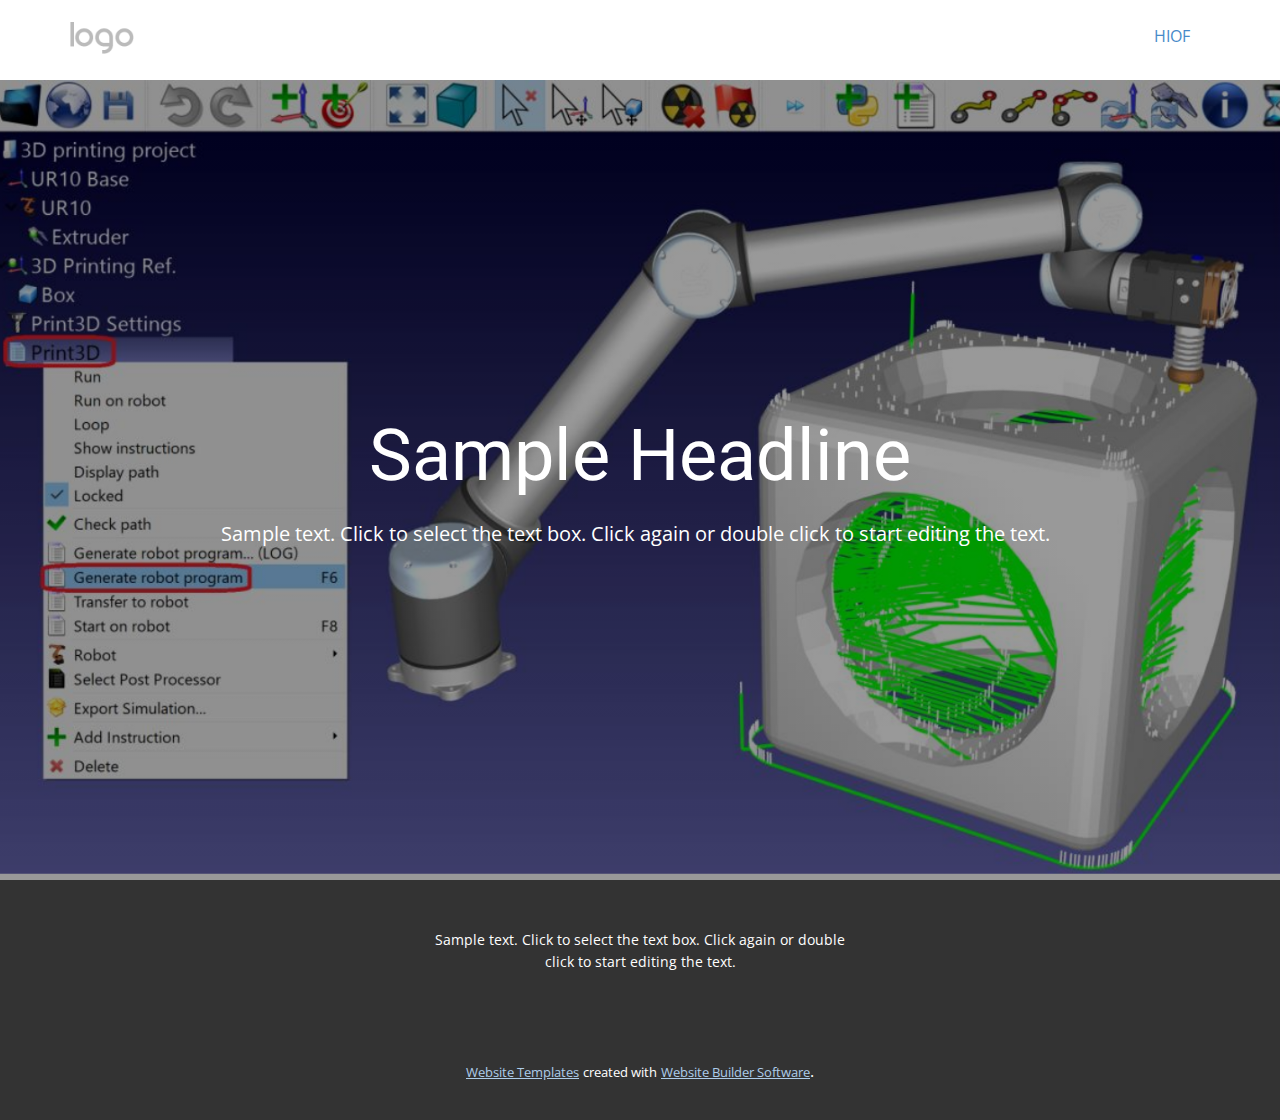
==== HIOF.html @ a9ec5537 "Fixed link to HIOF page. Renamed to not use Ø" ====
<!DOCTYPE html>
<html style="font-size: 16px;">
  <head>
    <meta name="viewport" content="width=device-width, initial-scale=1.0">
    <meta charset="utf-8">
    <meta name="keywords" content="">
    <meta name="description" content="">
    <meta name="page_type" content="np-template-header-footer-from-plugin">
    <title>HIOF</title>
    <link rel="stylesheet" href="nicepage.css" media="screen">
<link rel="stylesheet" href="HIOF.css" media="screen">
    <script class="u-script" type="text/javascript" src="jquery.js" defer=""></script>
    <script class="u-script" type="text/javascript" src="nicepage.js" defer=""></script>
    <meta name="generator" content="Nicepage 2.26.5, nicepage.com">
    <link id="u-theme-google-font" rel="stylesheet" href="https://fonts.googleapis.com/css?family=Roboto:100,100i,300,300i,400,400i,500,500i,700,700i,900,900i|Open+Sans:300,300i,400,400i,600,600i,700,700i,800,800i">
    
    
    <script type="application/ld+json">{
		"@context": "http://schema.org",
		"@type": "Organization",
		"name": "",
		"url": "index.html",
		"logo": "images/default-logo.png"
}</script>
    <meta property="og:title" content="HIOF">
    <meta property="og:type" content="website">
    <meta name="theme-color" content="#478ac9">
    <link rel="canonical" href="index.html">
    <meta property="og:url" content="index.html">
  </head>
  <body class="u-body"><header class="u-clearfix u-header u-header" id="sec-a0e0"><div class="u-clearfix u-sheet u-sheet-1">
        <a href="https://nicepage.com" class="u-image u-logo u-image-1">
          <img src="images/default-logo.png" class="u-logo-image u-logo-image-1">
        </a>
        <nav class="u-menu u-menu-dropdown u-offcanvas u-menu-1">
          <div class="menu-collapse" style="font-size: 1rem; letter-spacing: 0;">
            <a class="u-button-style u-custom-left-right-menu-spacing u-custom-padding-bottom u-custom-top-bottom-menu-spacing u-nav-link u-text-active-palette-1-base u-text-hover-palette-2-base" href="#">
              <svg><use xmlns:xlink="http://www.w3.org/1999/xlink" xlink:href="#menu-hamburger"></use></svg>
              <svg version="1.1" xmlns="http://www.w3.org/2000/svg" xmlns:xlink="http://www.w3.org/1999/xlink"><defs><symbol id="menu-hamburger" viewBox="0 0 16 16" style="width: 16px; height: 16px;"><rect y="1" width="16" height="2"></rect><rect y="7" width="16" height="2"></rect><rect y="13" width="16" height="2"></rect>
</symbol>
</defs></svg>
            </a>
          </div>
          <div class="u-custom-menu u-nav-container">
            <ul class="u-nav u-unstyled u-nav-1"><li class="u-nav-item"><a class="u-button-style u-nav-link u-text-active-palette-1-base u-text-hover-palette-2-base" href="HIOF.html" style="padding: 10px 20px;">HIOF</a>
</li></ul>
          </div>
          <div class="u-custom-menu u-nav-container-collapse">
            <div class="u-black u-container-style u-inner-container-layout u-opacity u-opacity-95 u-sidenav">
              <div class="u-menu-close"></div>
              <ul class="u-align-center u-nav u-popupmenu-items u-unstyled u-nav-2"><li class="u-nav-item"><a class="u-button-style u-nav-link" href="HIOF.html" style="padding: 10px 20px;">HIOF</a>
</li></ul>
            </div>
            <div class="u-black u-menu-overlay u-opacity u-opacity-70"></div>
          </div>
        </nav>
      </div></header>
    <section class="u-align-center u-clearfix u-image u-shading u-section-1" src="" id="sec-8d2f">
      <div class="u-clearfix u-sheet u-sheet-1">
        <h1 class="u-text u-text-default u-title u-text-1">Sample Headline</h1>
        <p class="u-large-text u-text u-text-default u-text-variant u-text-2">Sample text. Click to select the text box. Click again or double click to start editing the text.</p>
      </div>
    </section>
    
    
    <footer class="u-align-center u-clearfix u-footer u-grey-80 u-footer" id="sec-7b83"><div class="u-clearfix u-sheet u-sheet-1">
        <p class="u-small-text u-text u-text-variant u-text-1">Sample text. Click to select the text box. Click again or double click to start editing the text.</p>
      </div></footer>
    <section class="u-backlink u-clearfix u-grey-80">
      <a class="u-link" href="https://nicepage.com/website-templates" target="_blank">
        <span>Website Templates</span>
      </a>
      <p class="u-text">
        <span>created with</span>
      </p>
      <a class="u-link" href="https://nicepage.com/" target="_blank">
        <span>Website Builder Software</span>
      </a>. 
    </section>
  </body>
</html>
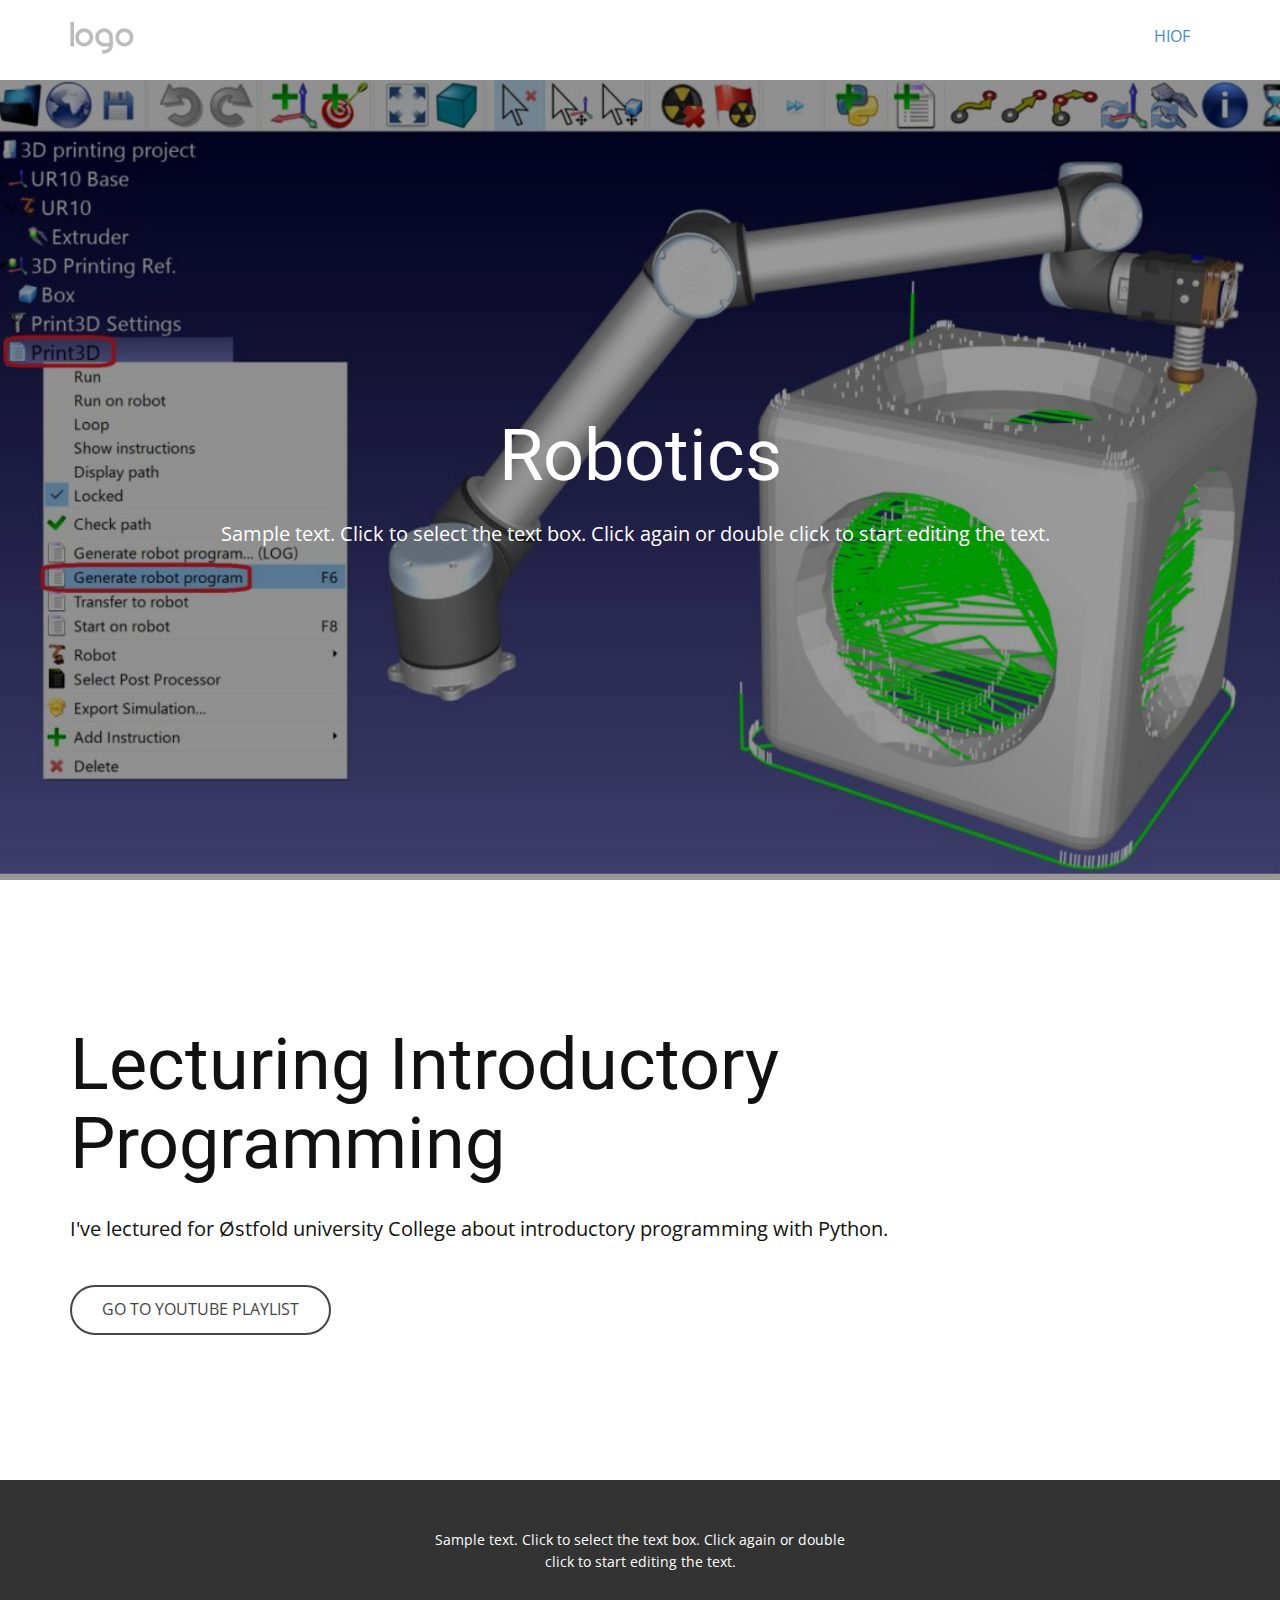
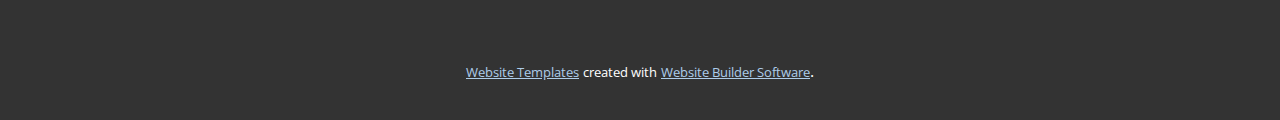
==== commit 7dbe69d3: "Added section about lecturing programming" ====
--- a/HIOF.html
+++ b/HIOF.html
@@ -3,7 +3,7 @@
   <head>
     <meta name="viewport" content="width=device-width, initial-scale=1.0">
     <meta charset="utf-8">
-    <meta name="keywords" content="">
+    <meta name="keywords" content="Robotics, Lecturing Introductory Programming">
     <meta name="description" content="">
     <meta name="page_type" content="np-template-header-footer-from-plugin">
     <title>HIOF</title>
@@ -13,6 +13,7 @@
     <script class="u-script" type="text/javascript" src="nicepage.js" defer=""></script>
     <meta name="generator" content="Nicepage 2.26.5, nicepage.com">
     <link id="u-theme-google-font" rel="stylesheet" href="https://fonts.googleapis.com/css?family=Roboto:100,100i,300,300i,400,400i,500,500i,700,700i,900,900i|Open+Sans:300,300i,400,400i,600,600i,700,700i,800,800i">
+    
     
     
     <script type="application/ld+json">{
@@ -57,8 +58,15 @@
       </div></header>
     <section class="u-align-center u-clearfix u-image u-shading u-section-1" src="" id="sec-8d2f">
       <div class="u-clearfix u-sheet u-sheet-1">
-        <h1 class="u-text u-text-default u-title u-text-1">Sample Headline</h1>
+        <h1 class="u-text u-text-default u-title u-text-1">Robotics</h1>
         <p class="u-large-text u-text u-text-default u-text-variant u-text-2">Sample text. Click to select the text box. Click again or double click to start editing the text.</p>
+      </div>
+    </section>
+    <section class="-lg -md -xl -xs u-align-left u-clearfix u-section-2" src="" id="sec-4f08">
+      <div class="u-clearfix u-sheet u-valign-middle u-sheet-1">
+        <h1 class="u-text u-text-default u-title u-text-1">Lecturing Introductory Programming</h1>
+        <p class="u-large-text u-text u-text-default u-text-variant u-text-2">I've lectured for Østfold university College about introductory programming with Python.</p>
+        <a href="https://www.youtube.com/watch?v=Ip1cmVofFTA&amp;list=PLEvoVHoL8DxMOl-xeNYzmxiDg11tcwAPP&amp;ab_channel=Hi%C3%98-Informasjonsteknologi" class="u-border-2 u-border-grey-dark-1 u-border-radius-50 u-btn u-btn-round u-button-style u-btn-1">GO TO yOUTUBE PLAYLIST</a>
       </div>
     </section>
     
--- a/HIOF.css
+++ b/HIOF.css
@@ -9,4 +9,9 @@
 
 @media (max-width: 767px){ .u-section-1 .u-sheet-1 {min-height: 380px} }
 
-@media (max-width: 575px){ .u-section-1 .u-sheet-1 {min-height: 287px} }+@media (max-width: 575px){ .u-section-1 .u-sheet-1 {min-height: 287px} }.u-section-2 .u-sheet-1 {min-height: 600px}
+.u-section-2 .u-text-1 {margin: 60px auto 0 0}
+.u-section-2 .u-text-2 {margin: 30px auto 0 0}
+.u-section-2 .u-btn-1 {background-image: none; border-style: solid; text-transform: uppercase; margin: 40px auto 60px 0} 
+
+@media (max-width: 1199px){ .u-section-2 .u-btn-1 {font-weight: normal} }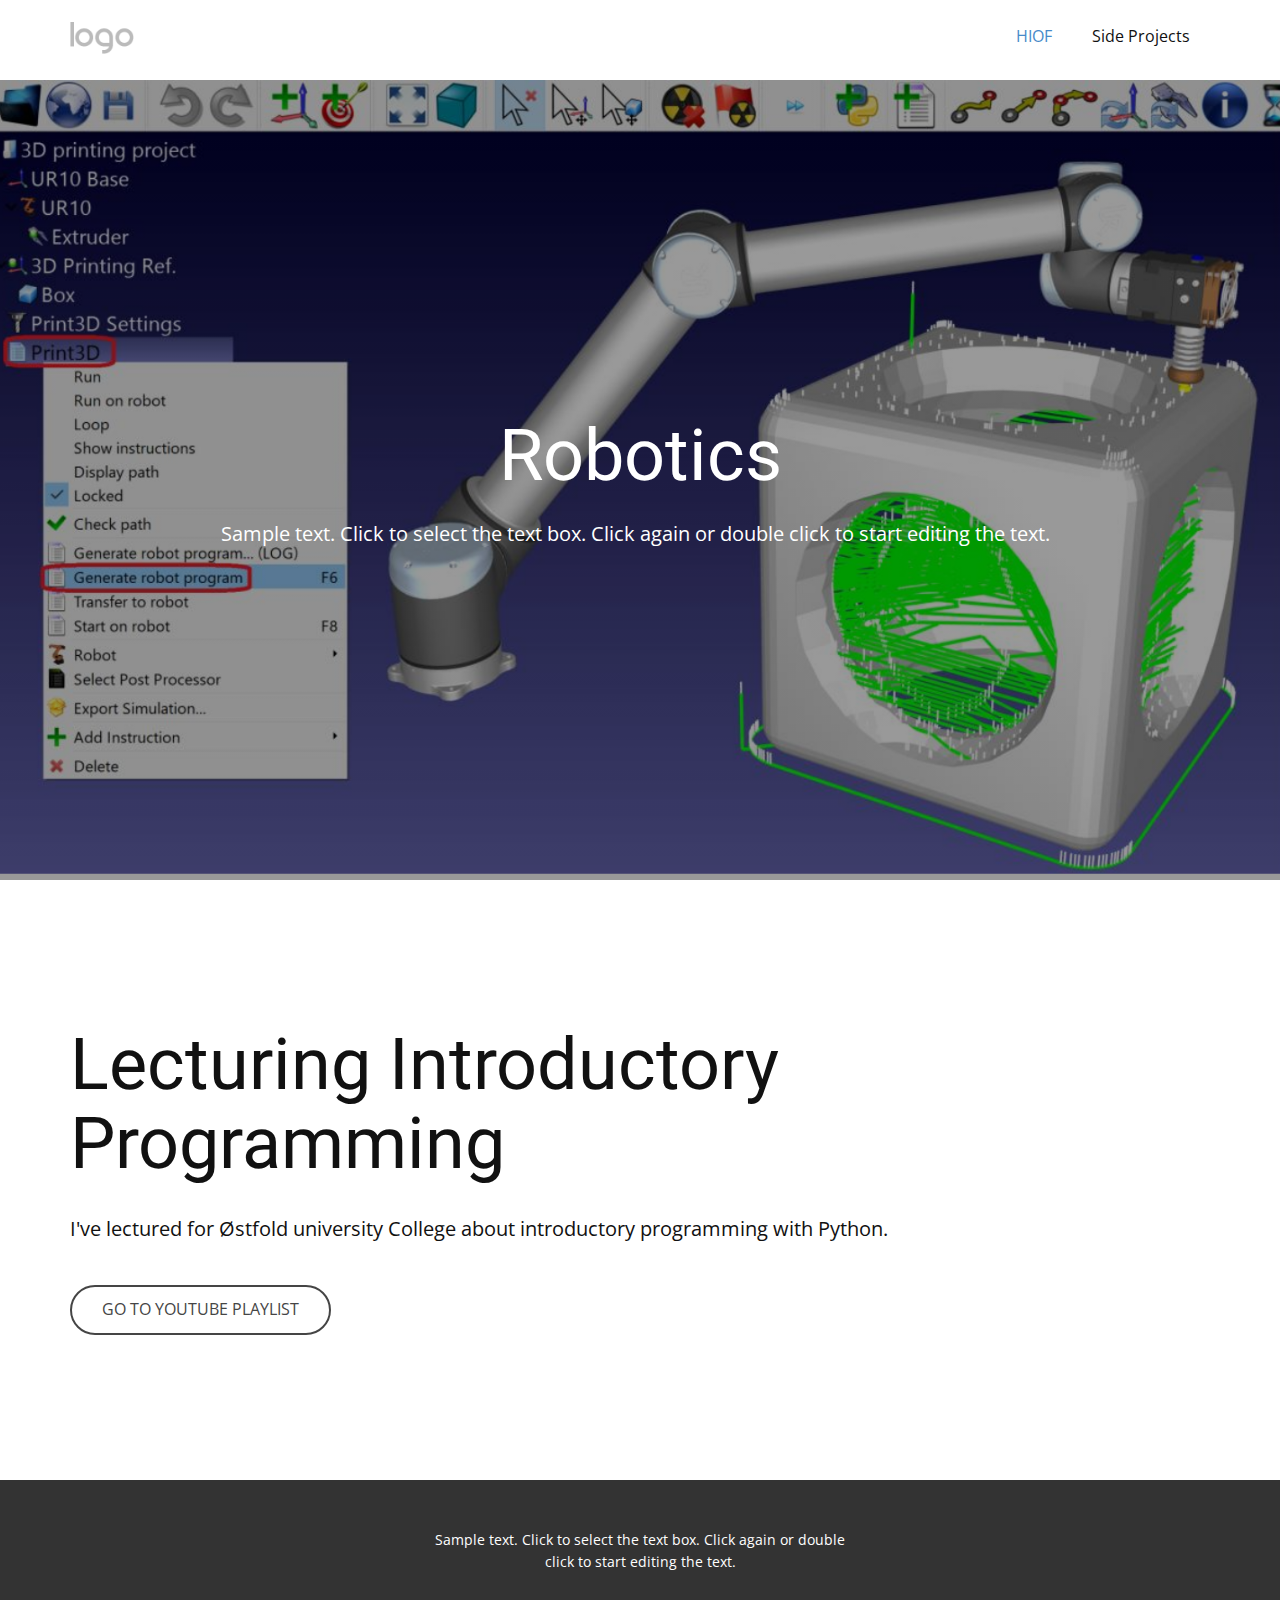
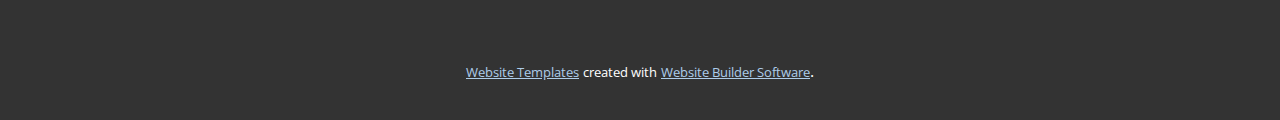
==== commit 32b2519c: "Added Side Projects page" ====
--- a/HIOF.html
+++ b/HIOF.html
@@ -30,7 +30,7 @@
     <meta property="og:url" content="index.html">
   </head>
   <body class="u-body"><header class="u-clearfix u-header u-header" id="sec-a0e0"><div class="u-clearfix u-sheet u-sheet-1">
-        <a href="https://nicepage.com" class="u-image u-logo u-image-1">
+        <a href="Home.html" class="u-image u-logo u-image-1" title="Home">
           <img src="images/default-logo.png" class="u-logo-image u-logo-image-1">
         </a>
         <nav class="u-menu u-menu-dropdown u-offcanvas u-menu-1">
@@ -44,12 +44,14 @@
           </div>
           <div class="u-custom-menu u-nav-container">
             <ul class="u-nav u-unstyled u-nav-1"><li class="u-nav-item"><a class="u-button-style u-nav-link u-text-active-palette-1-base u-text-hover-palette-2-base" href="HIOF.html" style="padding: 10px 20px;">HIOF</a>
+</li><li class="u-nav-item"><a class="u-button-style u-nav-link u-text-active-palette-1-base u-text-hover-palette-2-base" style="padding: 10px 20px;">Side Projects</a>
 </li></ul>
           </div>
           <div class="u-custom-menu u-nav-container-collapse">
             <div class="u-black u-container-style u-inner-container-layout u-opacity u-opacity-95 u-sidenav">
               <div class="u-menu-close"></div>
               <ul class="u-align-center u-nav u-popupmenu-items u-unstyled u-nav-2"><li class="u-nav-item"><a class="u-button-style u-nav-link" href="HIOF.html" style="padding: 10px 20px;">HIOF</a>
+</li><li class="u-nav-item"><a class="u-button-style u-nav-link" style="padding: 10px 20px;">Side Projects</a>
 </li></ul>
             </div>
             <div class="u-black u-menu-overlay u-opacity u-opacity-70"></div>
